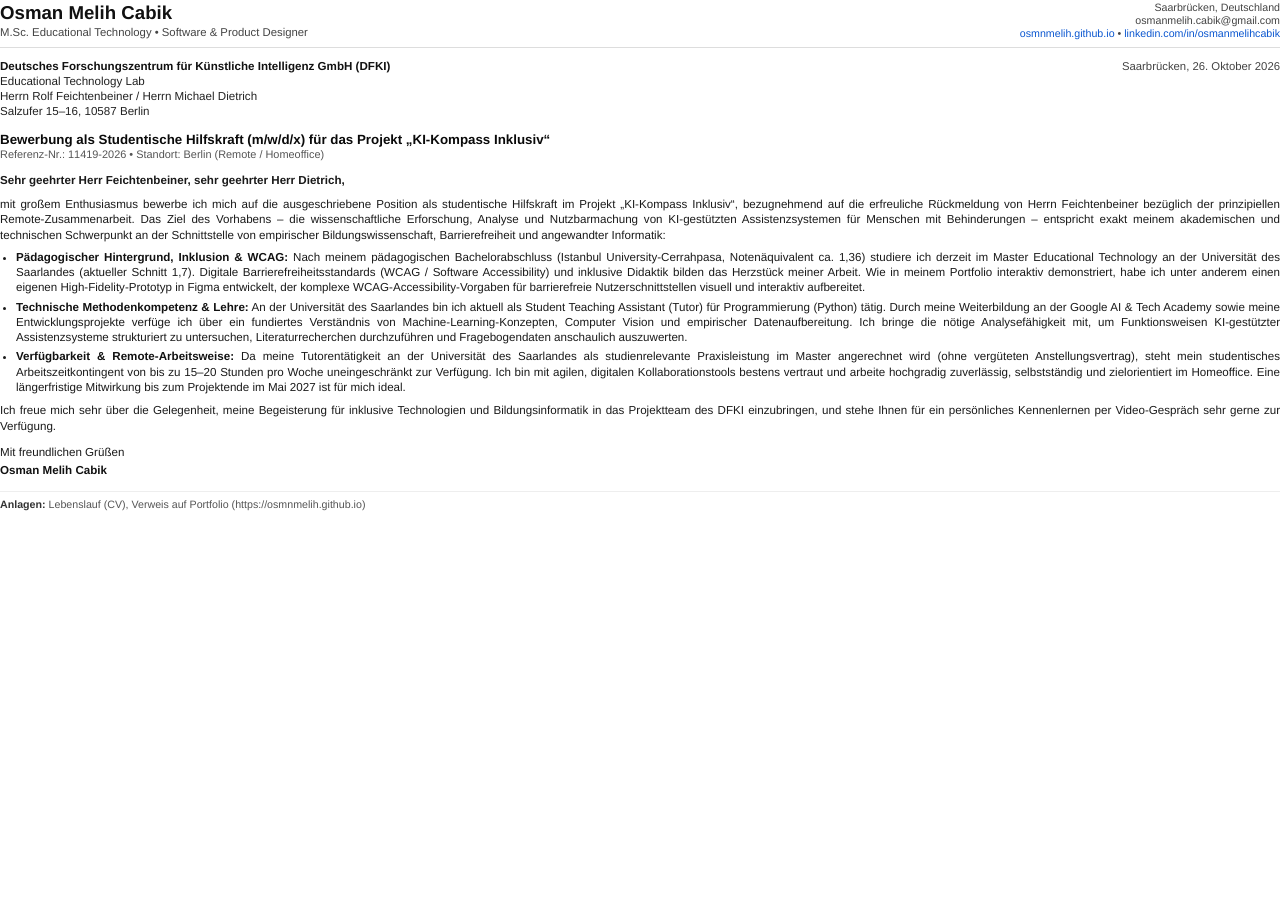
==== anschreiben.html @ 5415be1a "Add cover letter template" ====
<!DOCTYPE html>
<html lang="de">
<head>
    <meta charset="UTF-8">
    <meta name="viewport" content="width=device-width, initial-scale=1.0">
    <title>Anschreiben - Osman Melih Cabik - DFKI KI-Kompass Inklusiv</title>
    <style>
        @page {
            size: A4;
            margin: 1.0cm 1.6cm 1.0cm 1.6cm;
        }
        @media print {
            body {
                background: #ffffff;
                color: #000000;
            }
        }
        
        * {
            box-sizing: border-box;
            -webkit-font-smoothing: antialiased;
            font-variant-ligatures: none;
            text-rendering: geometricPrecision;
        }

        body {
            font-family: -apple-system, BlinkMacSystemFont, "Segoe UI", Roboto, "Helvetica Neue", Arial, sans-serif;
            font-size: 8.7pt;
            line-height: 1.35;
            color: #1a1a1a;
            margin: 0;
            padding: 0;
        }

        a {
            color: #0b57d0;
            text-decoration: none;
        }

        .sender-header {
            border-bottom: 1px solid #ddd;
            padding-bottom: 6px;
            margin-bottom: 12px;
            display: flex;
            justify-content: space-between;
            align-items: flex-end;
        }

        .sender-name {
            font-size: 14pt;
            font-weight: 700;
            color: #111;
            margin: 0 0 1px 0;
        }

        .sender-title {
            font-size: 8.5pt;
            color: #444;
            font-weight: 500;
        }

        .sender-contact {
            text-align: right;
            font-size: 8pt;
            color: #444;
            line-height: 1.25;
        }

        .meta-line {
            display: flex;
            justify-content: space-between;
            align-items: flex-start;
            margin-bottom: 12px;
        }

        .recipient {
            font-size: 8.7pt;
            line-height: 1.28;
            color: #222;
        }

        .recipient strong {
            color: #111;
        }

        .date-location {
            font-size: 8.5pt;
            color: #444;
            text-align: right;
        }

        .subject {
            font-size: 10pt;
            font-weight: 700;
            color: #0a0a0a;
            margin: 0 0 10px 0;
            line-height: 1.25;
        }

        .subject-ref {
            font-size: 8.2pt;
            font-weight: 500;
            color: #555;
            display: block;
            margin-top: 1px;
        }

        .salutation {
            margin-bottom: 8px;
            font-weight: 600;
            font-size: 8.7pt;
        }

        p {
            margin: 0 0 6px 0;
            text-align: justify;
        }

        ul {
            margin: 4px 0 8px 0;
            padding-left: 16px;
        }

        li {
            margin-bottom: 4px;
            line-height: 1.32;
            text-align: justify;
        }

        li strong {
            color: #111;
        }

        .closing {
            margin-top: 10px;
            margin-bottom: 12px;
        }

        .signature-name {
            font-weight: 700;
            margin-top: 3px;
            color: #111;
        }

        .enclosures {
            border-top: 1px solid #eee;
            padding-top: 6px;
            font-size: 8pt;
            color: #555;
        }

        .enclosures strong {
            color: #333;
        }
    </style>
</head>
<body>

    <div class="sender-header">
        <div>
            <div class="sender-name">Osman Melih Cabik</div>
            <div class="sender-title">M.Sc. Educational Technology &bull; Software &amp; Product Designer</div>
        </div>
        <div class="sender-contact">
            Saarbrücken, Deutschland<br>
            osmanmelih.cabik@gmail.com<br>
            <a href="https://osmnmelih.github.io">osmnmelih.github.io</a> &bull; <a href="https://www.linkedin.com/in/osmanmelihcabik/">linkedin.com/in/osmanmelihcabik</a>
        </div>
    </div>

    <div class="meta-line">
        <div class="recipient">
            <strong>Deutsches Forschungszentrum für Künstliche Intelligenz GmbH (DFKI)</strong><br>
            Educational Technology Lab<br>
            Herrn Rolf Feichtenbeiner / Herrn Michael Dietrich<br>
            Salzufer 15–16, 10587 Berlin
        </div>
        <div class="date-location">
            Saarbrücken, 26. Oktober 2026
        </div>
    </div>

    <div class="subject">
        Bewerbung als Studentische Hilfskraft (m/w/d/x) für das Projekt „KI-Kompass Inklusiv“
        <span class="subject-ref">Referenz-Nr.: 11419-2026 &bull; Standort: Berlin (Remote / Homeoffice)</span>
    </div>

    <div class="salutation">
        Sehr geehrter Herr Feichtenbeiner, sehr geehrter Herr Dietrich,
    </div>

    <p>
        mit großem Enthusiasmus bewerbe ich mich auf die ausgeschriebene Position als studentische Hilfskraft im Projekt „KI-Kompass Inklusiv“, bezugnehmend auf die erfreuliche Rückmeldung von Herrn Feichtenbeiner bezüglich der prinzipiellen Remote-Zusammenarbeit. Das Ziel des Vorhabens – die wissenschaftliche Erforschung, Analyse und Nutzbarmachung von KI-gestützten Assistenzsystemen für Menschen mit Behinderungen – entspricht exakt meinem akademischen und technischen Schwerpunkt an der Schnittstelle von empirischer Bildungswissenschaft, Barrierefreiheit und angewandter Informatik:
    </p>

    <ul>
        <li>
            <strong>Pädagogischer Hintergrund, Inklusion &amp; WCAG:</strong> 
            Nach meinem pädagogischen Bachelorabschluss (Istanbul University-Cerrahpasa, Notenäquivalent ca. 1,36) studiere ich derzeit im Master Educational Technology an der Universität des Saarlandes (aktueller Schnitt 1,7). Digitale Barrierefreiheitsstandards (WCAG / Software Accessibility) und inklusive Didaktik bilden das Herzstück meiner Arbeit. Wie in meinem Portfolio interaktiv demonstriert, habe ich unter anderem einen eigenen High-Fidelity-Prototyp in Figma entwickelt, der komplexe WCAG-Accessibility-Vorgaben für barrierefreie Nutzerschnittstellen visuell und interaktiv aufbereitet.
        </li>
        <li>
            <strong>Technische Methodenkompetenz &amp; Lehre:</strong> 
            An der Universität des Saarlandes bin ich aktuell als Student Teaching Assistant (Tutor) für Programmierung (Python) tätig. Durch meine Weiterbildung an der Google AI &amp; Tech Academy sowie meine Entwicklungsprojekte verfüge ich über ein fundiertes Verständnis von Machine-Learning-Konzepten, Computer Vision und empirischer Datenaufbereitung. Ich bringe die nötige Analysefähigkeit mit, um Funktionsweisen KI-gestützter Assistenzsysteme strukturiert zu untersuchen, Literaturrecherchen durchzuführen und Fragebogendaten anschaulich auszuwerten.
        </li>
        <li>
            <strong>Verfügbarkeit &amp; Remote-Arbeitsweise:</strong> 
            Da meine Tutorentätigkeit an der Universität des Saarlandes als studienrelevante Praxisleistung im Master angerechnet wird (ohne vergüteten Anstellungsvertrag), steht mein studentisches Arbeitszeitkontingent von bis zu 15–20 Stunden pro Woche uneingeschränkt zur Verfügung. Ich bin mit agilen, digitalen Kollaborationstools bestens vertraut und arbeite hochgradig zuverlässig, selbstständig und zielorientiert im Homeoffice. Eine längerfristige Mitwirkung bis zum Projektende im Mai 2027 ist für mich ideal.
        </li>
    </ul>

    <p>
        Ich freue mich sehr über die Gelegenheit, meine Begeisterung für inklusive Technologien und Bildungsinformatik in das Projektteam des DFKI einzubringen, und stehe Ihnen für ein persönliches Kennenlernen per Video-Gespräch sehr gerne zur Verfügung.
    </p>

    <div class="closing">
        Mit freundlichen Grüßen<br>
        <div class="signature-name">Osman Melih Cabik</div>
    </div>

    <div class="enclosures">
        <strong>Anlagen:</strong> Lebenslauf (CV), Verweis auf Portfolio (https://osmnmelih.github.io)
    </div>

</body>
</html>
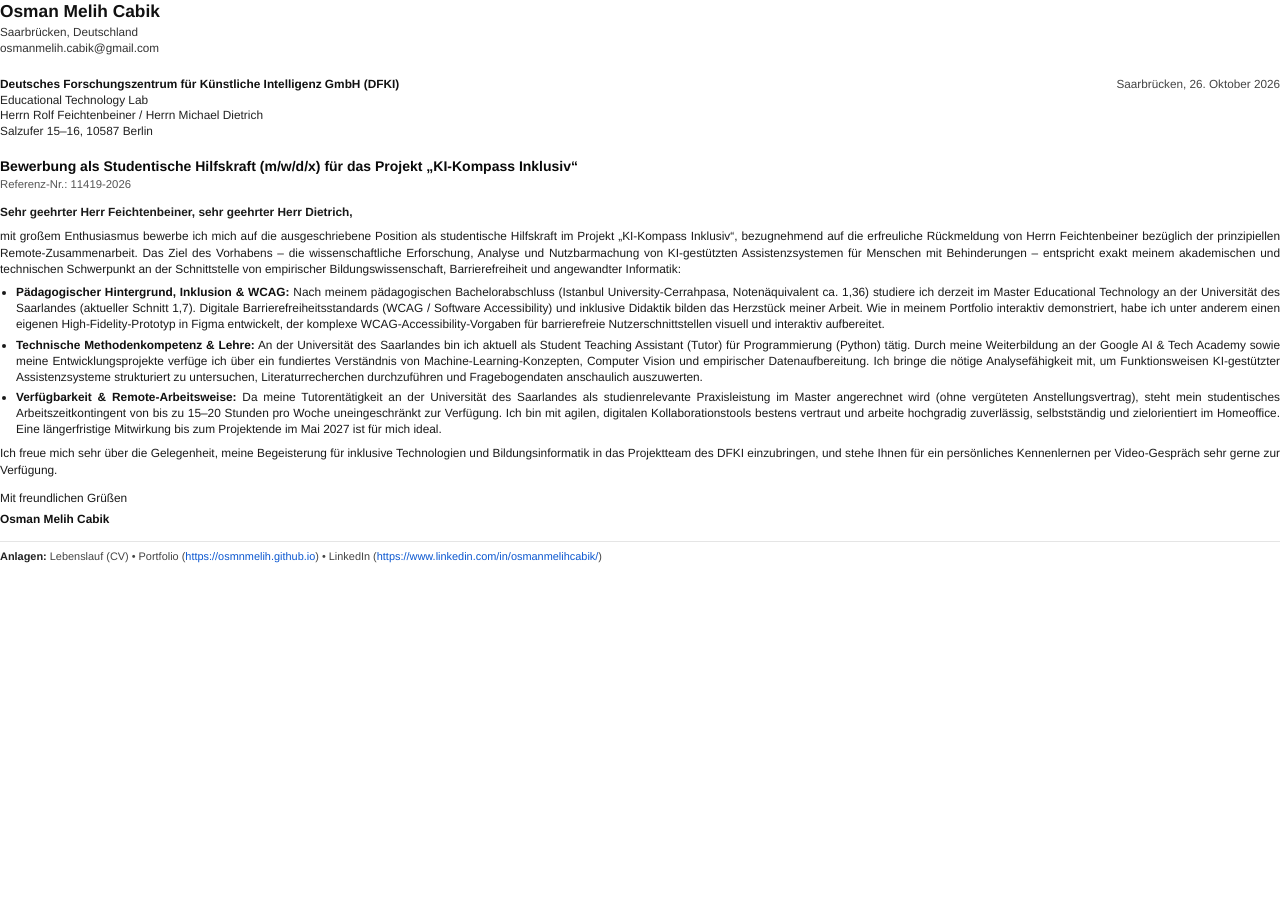
==== commit 0465f22b: "Update cover letter layout and links" ====
--- a/anschreiben.html
+++ b/anschreiben.html
@@ -7,7 +7,7 @@
     <style>
         @page {
             size: A4;
-            margin: 1.0cm 1.6cm 1.0cm 1.6cm;
+            margin: 1.2cm 1.8cm 1.2cm 1.8cm;
         }
         @media print {
             body {
@@ -25,8 +25,8 @@
 
         body {
             font-family: -apple-system, BlinkMacSystemFont, "Segoe UI", Roboto, "Helvetica Neue", Arial, sans-serif;
-            font-size: 8.7pt;
-            line-height: 1.35;
+            font-size: 8.9pt;
+            line-height: 1.38;
             color: #1a1a1a;
             margin: 0;
             padding: 0;
@@ -37,45 +37,30 @@
             text-decoration: none;
         }
 
-        .sender-header {
-            border-bottom: 1px solid #ddd;
-            padding-bottom: 6px;
-            margin-bottom: 12px;
-            display: flex;
-            justify-content: space-between;
-            align-items: flex-end;
+        .sender-block {
+            margin-bottom: 20px;
+            font-size: 8.8pt;
+            line-height: 1.35;
+            color: #333;
         }
 
         .sender-name {
-            font-size: 14pt;
+            font-size: 13pt;
             font-weight: 700;
             color: #111;
-            margin: 0 0 1px 0;
-        }
-
-        .sender-title {
-            font-size: 8.5pt;
-            color: #444;
-            font-weight: 500;
-        }
-
-        .sender-contact {
-            text-align: right;
-            font-size: 8pt;
-            color: #444;
-            line-height: 1.25;
+            margin-bottom: 2px;
         }
 
         .meta-line {
             display: flex;
             justify-content: space-between;
             align-items: flex-start;
-            margin-bottom: 12px;
+            margin-bottom: 18px;
         }
 
         .recipient {
-            font-size: 8.7pt;
-            line-height: 1.28;
+            font-size: 8.9pt;
+            line-height: 1.32;
             color: #222;
         }
 
@@ -84,35 +69,36 @@
         }
 
         .date-location {
-            font-size: 8.5pt;
+            font-size: 8.8pt;
             color: #444;
             text-align: right;
+            white-space: nowrap;
         }
 
         .subject {
-            font-size: 10pt;
+            font-size: 10.5pt;
             font-weight: 700;
             color: #0a0a0a;
-            margin: 0 0 10px 0;
-            line-height: 1.25;
+            margin: 0 0 12px 0;
+            line-height: 1.28;
         }
 
         .subject-ref {
-            font-size: 8.2pt;
+            font-size: 8.5pt;
             font-weight: 500;
             color: #555;
             display: block;
-            margin-top: 1px;
+            margin-top: 2px;
         }
 
         .salutation {
             margin-bottom: 8px;
             font-weight: 600;
-            font-size: 8.7pt;
+            font-size: 8.9pt;
         }
 
         p {
-            margin: 0 0 6px 0;
+            margin: 0 0 7px 0;
             text-align: justify;
         }
 
@@ -122,8 +108,8 @@
         }
 
         li {
-            margin-bottom: 4px;
-            line-height: 1.32;
+            margin-bottom: 4.5px;
+            line-height: 1.35;
             text-align: justify;
         }
 
@@ -132,40 +118,35 @@
         }
 
         .closing {
-            margin-top: 10px;
-            margin-bottom: 12px;
+            margin-top: 12px;
+            margin-bottom: 14px;
         }
 
         .signature-name {
             font-weight: 700;
-            margin-top: 3px;
+            margin-top: 4px;
             color: #111;
         }
 
         .enclosures {
-            border-top: 1px solid #eee;
-            padding-top: 6px;
-            font-size: 8pt;
-            color: #555;
+            border-top: 1px solid #e5e5e5;
+            padding-top: 8px;
+            font-size: 8.2pt;
+            color: #444;
+            line-height: 1.35;
         }
 
         .enclosures strong {
-            color: #333;
+            color: #222;
         }
     </style>
 </head>
 <body>
 
-    <div class="sender-header">
-        <div>
-            <div class="sender-name">Osman Melih Cabik</div>
-            <div class="sender-title">M.Sc. Educational Technology &bull; Software &amp; Product Designer</div>
-        </div>
-        <div class="sender-contact">
-            Saarbrücken, Deutschland<br>
-            osmanmelih.cabik@gmail.com<br>
-            <a href="https://osmnmelih.github.io">osmnmelih.github.io</a> &bull; <a href="https://www.linkedin.com/in/osmanmelihcabik/">linkedin.com/in/osmanmelihcabik</a>
-        </div>
+    <div class="sender-block">
+        <div class="sender-name">Osman Melih Cabik</div>
+        <div>Saarbrücken, Deutschland</div>
+        <div>osmanmelih.cabik@gmail.com</div>
     </div>
 
     <div class="meta-line">
@@ -182,7 +163,7 @@
 
     <div class="subject">
         Bewerbung als Studentische Hilfskraft (m/w/d/x) für das Projekt „KI-Kompass Inklusiv“
-        <span class="subject-ref">Referenz-Nr.: 11419-2026 &bull; Standort: Berlin (Remote / Homeoffice)</span>
+        <span class="subject-ref">Referenz-Nr.: 11419-2026</span>
     </div>
 
     <div class="salutation">
@@ -218,7 +199,7 @@
     </div>
 
     <div class="enclosures">
-        <strong>Anlagen:</strong> Lebenslauf (CV), Verweis auf Portfolio (https://osmnmelih.github.io)
+        <strong>Anlagen:</strong> Lebenslauf (CV) &bull; Portfolio (<a href="https://osmnmelih.github.io">https://osmnmelih.github.io</a>) &bull; LinkedIn (<a href="https://www.linkedin.com/in/osmanmelihcabik/">https://www.linkedin.com/in/osmanmelihcabik/</a>)
     </div>
 
 </body>
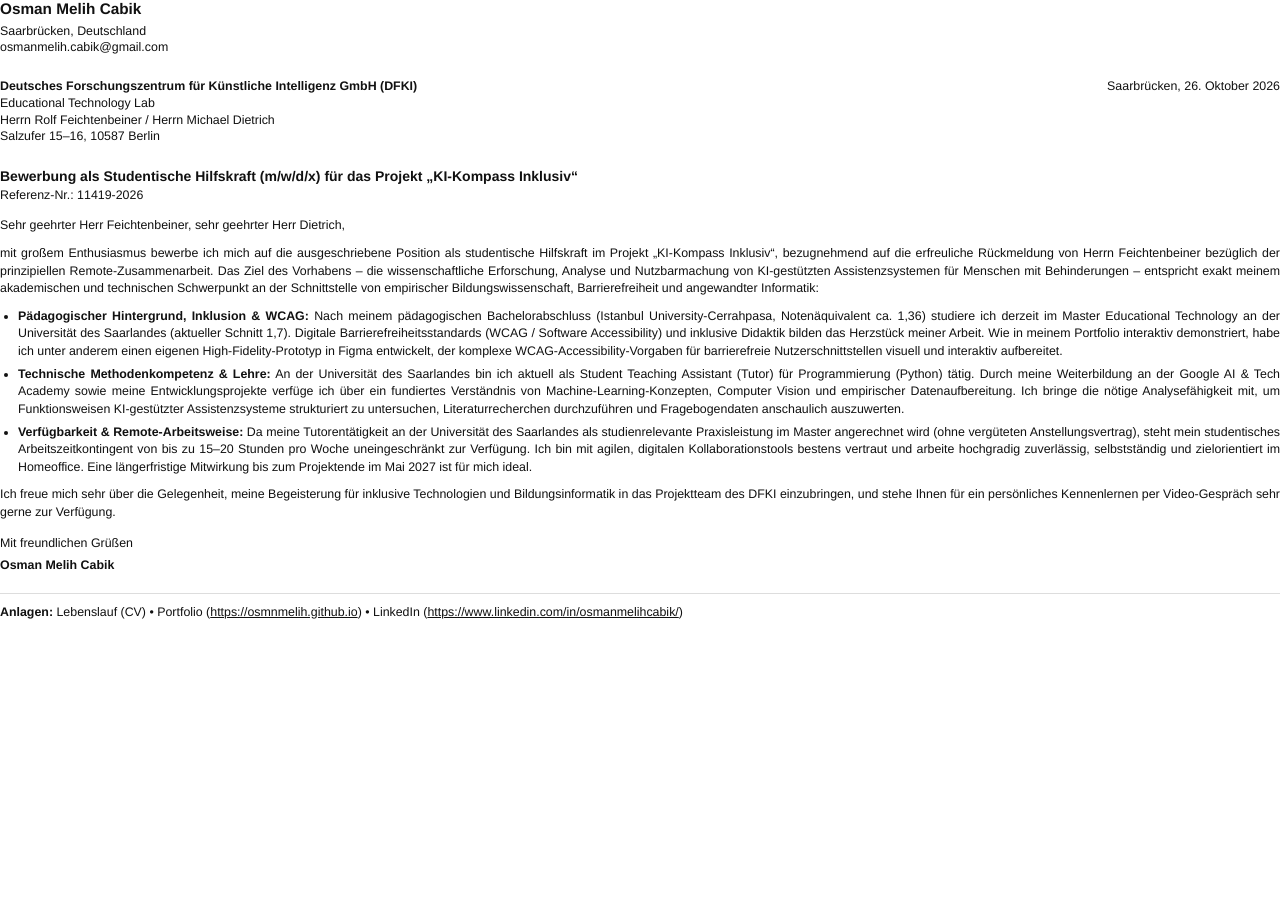
==== commit 2015c78b: "Update document formatting and typography (DIN 5008)" ====
--- a/anschreiben.html
+++ b/anschreiben.html
@@ -7,7 +7,7 @@
     <style>
         @page {
             size: A4;
-            margin: 1.2cm 1.8cm 1.2cm 1.8cm;
+            margin: 1.3cm 1.8cm 1.3cm 1.8cm;
         }
         @media print {
             body {
@@ -25,29 +25,26 @@
 
         body {
             font-family: -apple-system, BlinkMacSystemFont, "Segoe UI", Roboto, "Helvetica Neue", Arial, sans-serif;
-            font-size: 8.9pt;
-            line-height: 1.38;
-            color: #1a1a1a;
+            font-size: 9.3pt;
+            line-height: 1.42;
+            color: #111111;
             margin: 0;
             padding: 0;
         }
 
         a {
-            color: #0b57d0;
-            text-decoration: none;
+            color: #111111;
+            text-decoration: underline;
         }
 
         .sender-block {
-            margin-bottom: 20px;
-            font-size: 8.8pt;
+            margin-bottom: 22px;
             line-height: 1.35;
-            color: #333;
         }
 
         .sender-name {
-            font-size: 13pt;
+            font-size: 11.5pt;
             font-weight: 700;
-            color: #111;
             margin-bottom: 2px;
         }
 
@@ -55,22 +52,18 @@
             display: flex;
             justify-content: space-between;
             align-items: flex-start;
-            margin-bottom: 18px;
+            margin-bottom: 22px;
         }
 
         .recipient {
-            font-size: 8.9pt;
-            line-height: 1.32;
-            color: #222;
+            line-height: 1.35;
         }
 
-        .recipient strong {
-            color: #111;
+        .recipient-company {
+            font-weight: 700;
         }
 
         .date-location {
-            font-size: 8.8pt;
-            color: #444;
             text-align: right;
             white-space: nowrap;
         }
@@ -78,66 +71,59 @@
         .subject {
             font-size: 10.5pt;
             font-weight: 700;
-            color: #0a0a0a;
-            margin: 0 0 12px 0;
-            line-height: 1.28;
+            margin: 0 0 14px 0;
+            line-height: 1.3;
         }
 
         .subject-ref {
-            font-size: 8.5pt;
-            font-weight: 500;
-            color: #555;
+            font-weight: 400;
+            font-size: 9.3pt;
             display: block;
             margin-top: 2px;
         }
 
         .salutation {
-            margin-bottom: 8px;
-            font-weight: 600;
-            font-size: 8.9pt;
+            margin-bottom: 10px;
         }
 
         p {
-            margin: 0 0 7px 0;
+            margin: 0 0 10px 0;
             text-align: justify;
         }
 
         ul {
-            margin: 4px 0 8px 0;
-            padding-left: 16px;
+            margin: 6px 0 10px 0;
+            padding-left: 18px;
         }
 
         li {
-            margin-bottom: 4.5px;
-            line-height: 1.35;
+            margin-bottom: 6px;
+            line-height: 1.4;
             text-align: justify;
         }
 
         li strong {
-            color: #111;
+            font-weight: 700;
         }
 
         .closing {
-            margin-top: 12px;
-            margin-bottom: 14px;
+            margin-top: 14px;
+            margin-bottom: 18px;
         }
 
         .signature-name {
             font-weight: 700;
             margin-top: 4px;
-            color: #111;
         }
 
         .enclosures {
-            border-top: 1px solid #e5e5e5;
-            padding-top: 8px;
-            font-size: 8.2pt;
-            color: #444;
+            border-top: 1px solid #ddd;
+            padding-top: 10px;
             line-height: 1.35;
         }
 
         .enclosures strong {
-            color: #222;
+            font-weight: 700;
         }
     </style>
 </head>
@@ -151,7 +137,7 @@
 
     <div class="meta-line">
         <div class="recipient">
-            <strong>Deutsches Forschungszentrum für Künstliche Intelligenz GmbH (DFKI)</strong><br>
+            <span class="recipient-company">Deutsches Forschungszentrum für Künstliche Intelligenz GmbH (DFKI)</span><br>
             Educational Technology Lab<br>
             Herrn Rolf Feichtenbeiner / Herrn Michael Dietrich<br>
             Salzufer 15–16, 10587 Berlin
